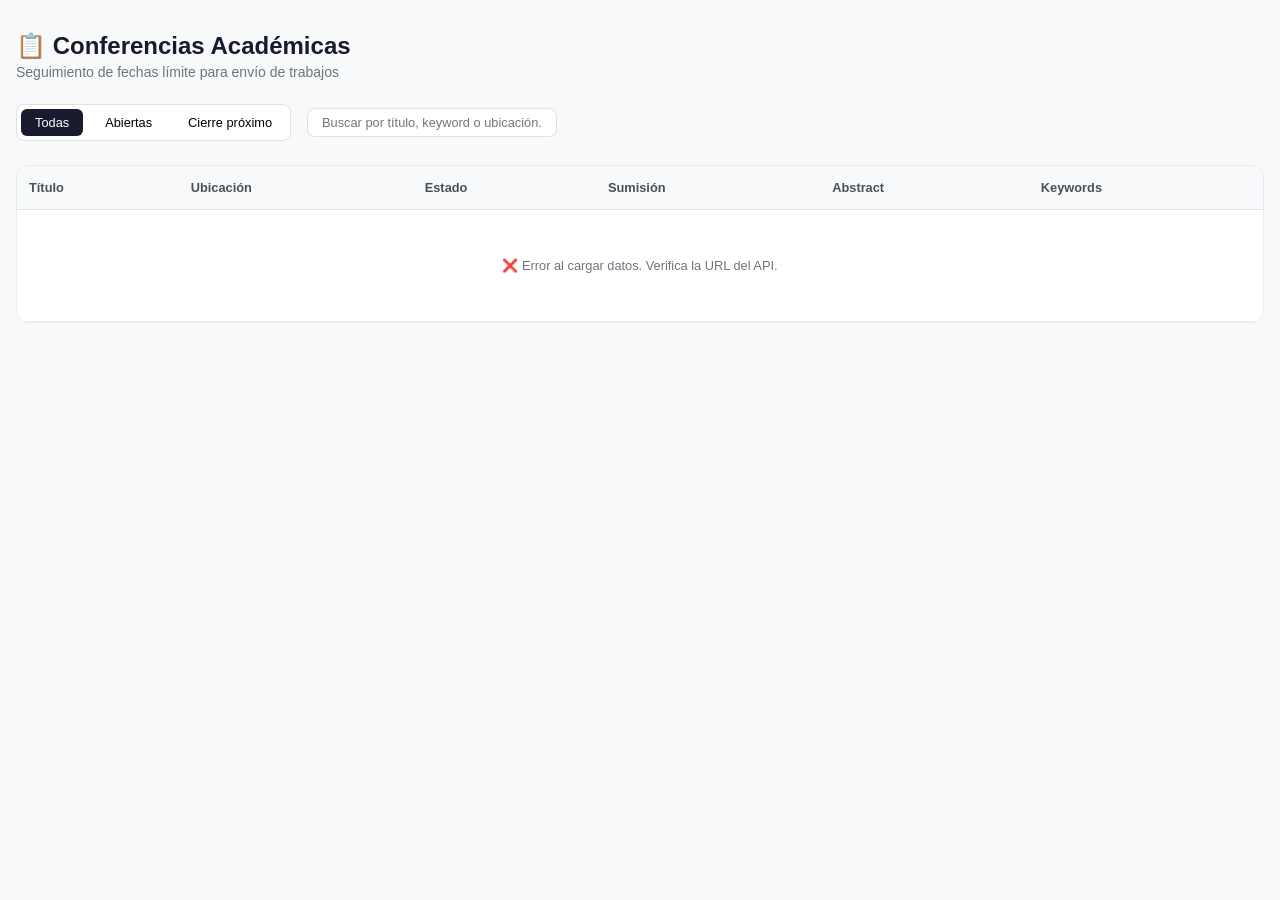
==== index.html @ be24bbe3 "dev: index.html only" ====
<!DOCTYPE html>
<html lang="es">
<head>
    <meta charset="UTF-8">
    <meta name="viewport" content="width=device-width, initial-scale=1">
    <title>Conferencias Académicas</title>
    <style>
        * {
            margin: 0;
            padding: 0;
            box-sizing: border-box;
        }

        body {
            font-family: -apple-system, BlinkMacSystemFont, 'Segoe UI', Roboto, 'Helvetica Neue', sans-serif;
            background: #f8f9fa;
            padding: 2rem 1rem;
            color: #1a1a2e;
        }

        .container {
            max-width: 1400px;
            margin: 0 auto;
        }

        /* Header */
        h1 {
            font-size: 1.5rem;
            font-weight: 600;
            margin-bottom: 0.25rem;
        }

        .subtitle {
            color: #6c757d;
            font-size: 0.875rem;
            margin-bottom: 1.5rem;
        }

        /* Filtros - minimalistas */
        .filters {
            display: flex;
            gap: 1rem;
            flex-wrap: wrap;
            align-items: center;
            margin-bottom: 1.5rem;
        }

        .filter-group {
            display: flex;
            gap: 0.5rem;
            background: white;
            padding: 0.25rem;
            border-radius: 8px;
            border: 1px solid #dee2e6;
        }

        .filter-btn {
            padding: 0.375rem 0.875rem;
            font-size: 0.8rem;
            background: transparent;
            border: none;
            border-radius: 6px;
            cursor: pointer;
            transition: all 0.2s;
            font-weight: 500;
        }

        .filter-btn.active {
            background: #1a1a2e;
            color: white;
        }

        .filter-btn:hover:not(.active) {
            background: #e9ecef;
        }

        .search-box {
            padding: 0.375rem 0.875rem;
            font-size: 0.8rem;
            border: 1px solid #dee2e6;
            border-radius: 8px;
            width: 250px;
            font-family: inherit;
        }

        .stats {
            font-size: 0.75rem;
            color: #6c757d;
            margin-bottom: 0.75rem;
        }

        /* Tabla - minimalista */
        .table-wrapper {
            overflow-x: auto;
            background: white;
            border-radius: 12px;
            border: 1px solid #e9ecef;
        }

        table {
            width: 100%;
            border-collapse: collapse;
            font-size: 0.8rem;
        }

        th {
            text-align: left;
            padding: 0.875rem 0.75rem;
            background: #f8f9fa;
            font-weight: 600;
            border-bottom: 1px solid #dee2e6;
            color: #495057;
        }

        td {
            padding: 0.75rem;
            border-bottom: 1px solid #f0f0f0;
            vertical-align: middle;
        }

        tr:hover {
            background: #f8f9fa;
        }

        /* Enlaces */
        a {
            color: #1a1a2e;
            text-decoration: none;
            font-weight: 500;
        }

        a:hover {
            text-decoration: underline;
        }

        /* Badges de estado */
        .badge {
            display: inline-block;
            padding: 0.25rem 0.5rem;
            border-radius: 20px;
            font-size: 0.7rem;
            font-weight: 500;
            white-space: nowrap;
        }

        .badge-open {
            background: #e8f5e9;
            color: #2e7d32;
        }

        .badge-closing {
            background: #fff3e0;
            color: #e65100;
        }

        .badge-closed {
            background: #eceff1;
            color: #546e7a;
        }

        /* Alertas de fechas */
        .deadline-urgent {
            color: #c62828;
            font-weight: 600;
        }

        .deadline-warning {
            color: #e65100;
        }

        .deadline-safe {
            color: #2e7d32;
        }

        /* Keywords */
        .keywords {
            display: flex;
            flex-wrap: wrap;
            gap: 0.25rem;
        }

        .keyword {
            background: #e9ecef;
            padding: 0.125rem 0.5rem;
            border-radius: 12px;
            font-size: 0.7rem;
            white-space: nowrap;
        }

        /* Sin resultados */
        .no-results {
            text-align: center;
            padding: 3rem;
            color: #6c757d;
        }

        /* Responsive */
        @media (max-width: 768px) {
            body {
                padding: 1rem;
            }
            
            th, td {
                padding: 0.5rem;
            }
            
            .filters {
                flex-direction: column;
                align-items: stretch;
            }
            
            .search-box {
                width: 100%;
            }
        }
    </style>
</head>
<body>
<div class="container">
    <h1>📋 Conferencias Académicas</h1>
    <div class="subtitle">Seguimiento de fechas límite para envío de trabajos</div>

    <div class="filters">
        <div class="filter-group">
            <button class="filter-btn active" onclick="filterByStatus('all')">Todas</button>
            <button class="filter-btn" onclick="filterByStatus('open')">Abiertas</button>
            <button class="filter-btn" onclick="filterByStatus('closing-soon')">Cierre próximo</button>
        </div>
        <input type="text" id="searchInput" class="search-box" placeholder="Buscar por título, keyword o ubicación..." onkeyup="filterTable()">
    </div>

    <div class="stats" id="stats"></div>

    <div class="table-wrapper">
        <table id="conferencesTable">
            <thead>
                <tr>
                    <th>Título</th>
                    <th>Ubicación</th>
                    <th>Estado</th>
                    <th>Sumisión</th>
                    <th>Abstract</th>
                    <th>Keywords</th>
                </tr>
            </thead>
            <tbody id="tableBody">
                <tr><td colspan="6" class="no-results">Cargando...</td></tr>
            </tbody>
        </table>
    </div>
</div>

<script>
    // ⚠️ REEMPLAZA con tu URL de Apps Script
        const API_URL = 'https://script.google.com/macros/s/AKfycbzYjLvISkl7pguM3zcq8oUZa_sMxqfDiCJo4rdPVUbjVz3LyaZG6ipim9Cx8PNoBCh5/exec';
    
    let allConferences = [];
    let currentStatus = 'all';
    let currentSearch = '';

    function formatDate(dateString) {
        if (!dateString) return '—';
        const date = new Date(dateString);
        return date.toLocaleDateString('es-ES', { day: '2-digit', month: '2-digit', year: 'numeric' });
    }

    function getDaysUntil(targetDate) {
        if (!targetDate) return null;
        const today = new Date();
        today.setHours(0, 0, 0, 0);
        const target = new Date(targetDate);
        target.setHours(0, 0, 0, 0);
        const diff = Math.ceil((target - today) / (1000 * 60 * 60 * 24));
        return diff;
    }

    function formatDeadlineCell(dateString) {
        if (!dateString) return '<span style="color:#adb5bd;">—</span>';
        
        const days = getDaysUntil(dateString);
        const formattedDate = formatDate(dateString);
        
        if (days < 0) {
            return `<span style="color:#adb5bd;">${formattedDate}<br><span style="font-size:0.7rem;">(cerrada)</span></span>`;
        }
        if (days === 0) {
            return `<span class="deadline-urgent">${formattedDate}<br><span style="font-size:0.7rem;">¡HOY!</span></span>`;
        }
        if (days <= 3) {
            return `<span class="deadline-urgent">${formattedDate}<br><span style="font-size:0.7rem;">${days} días</span></span>`;
        }
        if (days <= 14) {
            return `<span class="deadline-warning">${formattedDate}<br><span style="font-size:0.7rem;">${days} días</span></span>`;
        }
        return `<span class="deadline-safe">${formattedDate}<br><span style="font-size:0.7rem;">${days} días</span></span>`;
    }

    function getStatusBadge(status) {
        if (status === 'open') return '<span class="badge badge-open">Abierta</span>';
        if (status === 'closing-soon') return '<span class="badge badge-closing">Cierra pronto</span>';
        return '<span class="badge badge-closed">Cerrada</span>';
    }

    function renderTable() {
        let filtered = allConferences;
        
        // Filtrar por estado
        if (currentStatus !== 'all') {
            filtered = filtered.filter(c => c.status === currentStatus);
        }
        
        // Filtrar por búsqueda
        if (currentSearch) {
            const searchLower = currentSearch.toLowerCase();
            filtered = filtered.filter(c => 
                (c.Titulo && c.Titulo.toLowerCase().includes(searchLower)) ||
                (c.PalabrasClave && c.PalabrasClave.toLowerCase().includes(searchLower)) ||
                (c.Ubicacion && c.Ubicacion.toLowerCase().includes(searchLower)) ||
                (c.Pais && c.Pais.toLowerCase().includes(searchLower))
            );
        }
        
        // Actualizar estadísticas
        const openCount = filtered.filter(c => c.status === 'open').length;
        const closingCount = filtered.filter(c => c.status === 'closing-soon').length;
        document.getElementById('stats').innerHTML = `📊 ${filtered.length} conferencias | Abiertas: ${openCount} | Cierre próximo: ${closingCount}`;
        
        if (filtered.length === 0) {
            document.getElementById('tableBody').innerHTML = '<tr><td colspan="6" class="no-results">No hay conferencias con esos criterios</td></tr>';
            return;
        }
        
        let html = '';
        for (const conf of filtered) {
            html += `
                <tr>
                    <td style="font-weight:500;">
                        ${conf.Link ? `<a href="${conf.Link}" target="_blank">${conf.Titulo || 'Sin título'}</a>` : (conf.Titulo || 'Sin título')}
                    </td>
                    <td>
                        ${conf.Ubicacion || '—'}${conf.Modalidad ? `<br><span style="font-size:0.7rem;color:#6c757d;">${conf.Modalidad}</span>` : ''}
                    </td>
                    <td>${getStatusBadge(conf.status)}</td>
                    <td>${formatDeadlineCell(conf.FechaSumision)}</td>
                    <td>${conf.FechaAbstracto ? formatDeadlineCell(conf.FechaAbstracto) : '<span style="color:#adb5bd;">—</span>'}</td>
                    <td>
                        ${conf.keywordsArray && conf.keywordsArray.length > 0 ? 
                            `<div class="keywords">${conf.keywordsArray.slice(0, 3).map(kw => `<span class="keyword">${kw}</span>`).join('')}${conf.keywordsArray.length > 3 ? `<span class="keyword">+${conf.keywordsArray.length - 3}</span>` : ''}</div>` : 
                            '<span style="color:#adb5bd;">—</span>'
                        }
                    </td>
                </tr>
            `;
        }
        document.getElementById('tableBody').innerHTML = html;
    }

    function filterByStatus(status) {
        currentStatus = status;
        renderTable();
        
        // Actualizar botón activo
        document.querySelectorAll('.filter-btn').forEach(btn => {
            btn.classList.remove('active');
            if (btn.textContent.trim().toLowerCase() === (status === 'all' ? 'todas' : (status === 'open' ? 'abiertas' : 'cierre próximo'))) {
                btn.classList.add('active');
            }
        });
    }

    function filterTable() {
        currentSearch = document.getElementById('searchInput').value;
        renderTable();
    }

    async function loadConferences() {
        try {
            const response = await fetch(API_URL);
            allConferences = await response.json();
            renderTable();
        } catch (error) {
            console.error('Error:', error);
            document.getElementById('tableBody').innerHTML = '<tr><td colspan="6" class="no-results">❌ Error al cargar datos. Verifica la URL del API.</td></tr>';
        }
    }

    loadConferences();
    setInterval(loadConferences, 3600000); // Actualizar cada hora
</script>
</body>
</html>
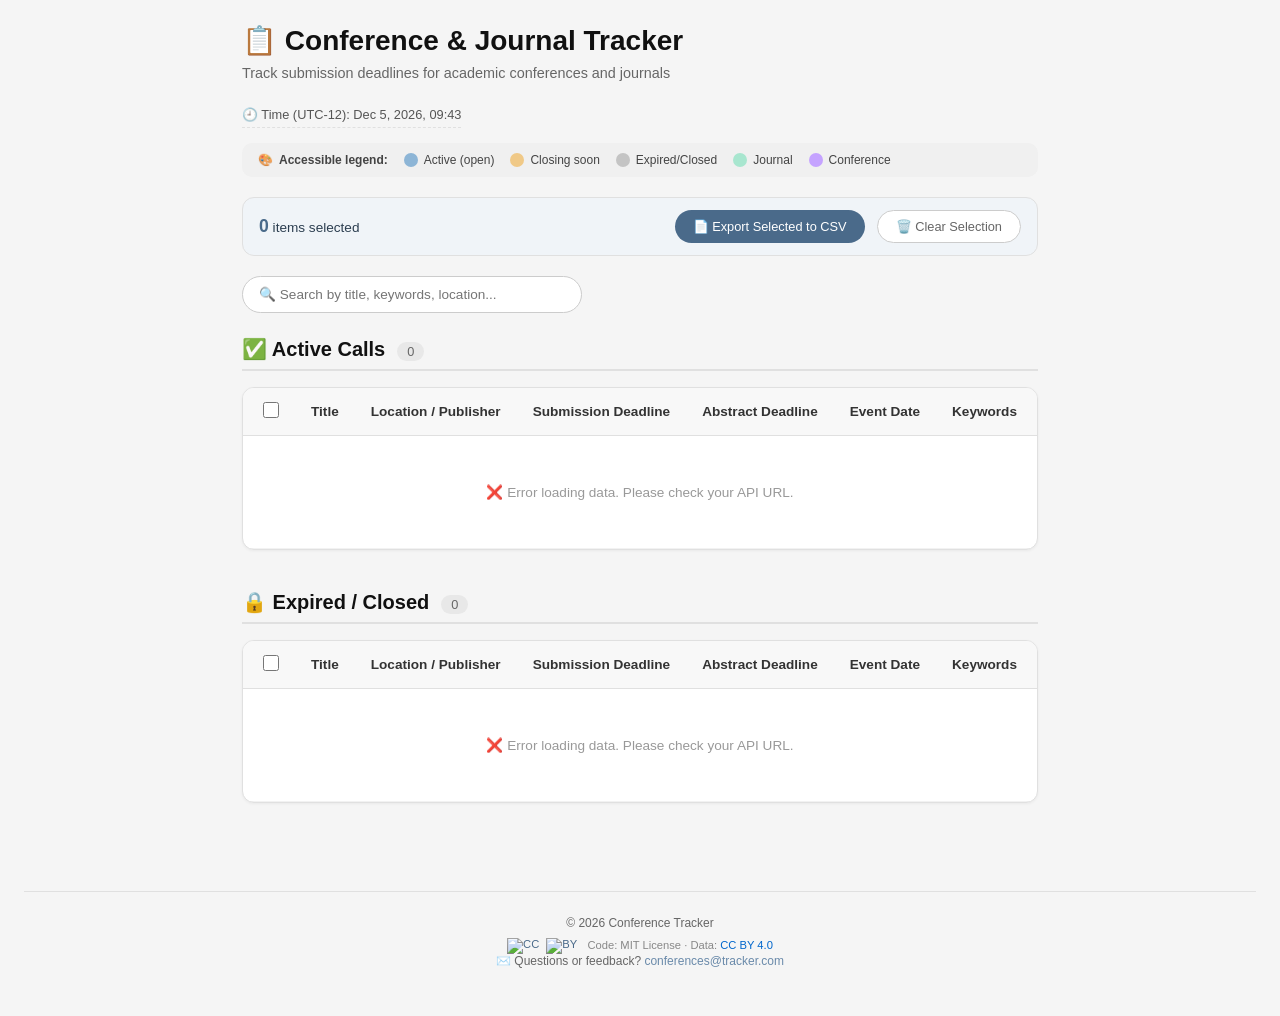
==== commit 4efc92c3: "update dev, v2 ok" ====
--- a/index.html
+++ b/index.html
@@ -1,391 +1,518 @@
 <!DOCTYPE html>
-<html lang="es">
+<html lang="en">
 <head>
+    <title>Conference & Journal Tracker</title>
     <meta charset="UTF-8">
     <meta name="viewport" content="width=device-width, initial-scale=1">
-    <title>Conferencias Académicas</title>
-    <style>
-        * {
-            margin: 0;
-            padding: 0;
-            box-sizing: border-box;
-        }
-
-        body {
-            font-family: -apple-system, BlinkMacSystemFont, 'Segoe UI', Roboto, 'Helvetica Neue', sans-serif;
-            background: #f8f9fa;
-            padding: 2rem 1rem;
-            color: #1a1a2e;
-        }
-
-        .container {
-            max-width: 1400px;
-            margin: 0 auto;
-        }
-
-        /* Header */
-        h1 {
-            font-size: 1.5rem;
-            font-weight: 600;
-            margin-bottom: 0.25rem;
-        }
-
-        .subtitle {
-            color: #6c757d;
-            font-size: 0.875rem;
-            margin-bottom: 1.5rem;
-        }
-
-        /* Filtros - minimalistas */
-        .filters {
-            display: flex;
-            gap: 1rem;
-            flex-wrap: wrap;
-            align-items: center;
-            margin-bottom: 1.5rem;
-        }
-
-        .filter-group {
-            display: flex;
-            gap: 0.5rem;
-            background: white;
-            padding: 0.25rem;
-            border-radius: 8px;
-            border: 1px solid #dee2e6;
-        }
-
-        .filter-btn {
-            padding: 0.375rem 0.875rem;
-            font-size: 0.8rem;
-            background: transparent;
-            border: none;
-            border-radius: 6px;
-            cursor: pointer;
-            transition: all 0.2s;
-            font-weight: 500;
-        }
-
-        .filter-btn.active {
-            background: #1a1a2e;
-            color: white;
-        }
-
-        .filter-btn:hover:not(.active) {
-            background: #e9ecef;
-        }
-
-        .search-box {
-            padding: 0.375rem 0.875rem;
-            font-size: 0.8rem;
-            border: 1px solid #dee2e6;
-            border-radius: 8px;
-            width: 250px;
-            font-family: inherit;
-        }
-
-        .stats {
-            font-size: 0.75rem;
-            color: #6c757d;
-            margin-bottom: 0.75rem;
-        }
-
-        /* Tabla - minimalista */
-        .table-wrapper {
-            overflow-x: auto;
-            background: white;
-            border-radius: 12px;
-            border: 1px solid #e9ecef;
-        }
-
-        table {
-            width: 100%;
-            border-collapse: collapse;
-            font-size: 0.8rem;
-        }
-
-        th {
-            text-align: left;
-            padding: 0.875rem 0.75rem;
-            background: #f8f9fa;
-            font-weight: 600;
-            border-bottom: 1px solid #dee2e6;
-            color: #495057;
-        }
-
-        td {
-            padding: 0.75rem;
-            border-bottom: 1px solid #f0f0f0;
-            vertical-align: middle;
-        }
-
-        tr:hover {
-            background: #f8f9fa;
-        }
-
-        /* Enlaces */
-        a {
-            color: #1a1a2e;
-            text-decoration: none;
-            font-weight: 500;
-        }
-
-        a:hover {
-            text-decoration: underline;
-        }
-
-        /* Badges de estado */
-        .badge {
-            display: inline-block;
-            padding: 0.25rem 0.5rem;
-            border-radius: 20px;
-            font-size: 0.7rem;
-            font-weight: 500;
-            white-space: nowrap;
-        }
-
-        .badge-open {
-            background: #e8f5e9;
-            color: #2e7d32;
-        }
-
-        .badge-closing {
-            background: #fff3e0;
-            color: #e65100;
-        }
-
-        .badge-closed {
-            background: #eceff1;
-            color: #546e7a;
-        }
-
-        /* Alertas de fechas */
-        .deadline-urgent {
-            color: #c62828;
-            font-weight: 600;
-        }
-
-        .deadline-warning {
-            color: #e65100;
-        }
-
-        .deadline-safe {
-            color: #2e7d32;
-        }
-
-        /* Keywords */
-        .keywords {
-            display: flex;
-            flex-wrap: wrap;
-            gap: 0.25rem;
-        }
-
-        .keyword {
-            background: #e9ecef;
-            padding: 0.125rem 0.5rem;
-            border-radius: 12px;
-            font-size: 0.7rem;
-            white-space: nowrap;
-        }
-
-        /* Sin resultados */
-        .no-results {
-            text-align: center;
-            padding: 3rem;
-            color: #6c757d;
-        }
-
-        /* Responsive */
-        @media (max-width: 768px) {
-            body {
-                padding: 1rem;
-            }
-            
-            th, td {
-                padding: 0.5rem;
-            }
-            
-            .filters {
-                flex-direction: column;
-                align-items: stretch;
-            }
-            
-            .search-box {
-                width: 100%;
-            }
-        }
-    </style>
+    <meta name="description" content="Track submission deadlines for academic conferences and journals">
+    <link rel="stylesheet" href="style.css">
 </head>
 <body>
-<div class="container">
-    <h1>📋 Conferencias Académicas</h1>
-    <div class="subtitle">Seguimiento de fechas límite para envío de trabajos</div>
+    <div class="container">
+        <header>
+            <h1>📋 Conference & Journal Tracker</h1>
+            <p class="subtitle">Track submission deadlines for academic conferences and journals</p>
+            <!-- Fecha y hora local UTC-12 -->
+            <div class="datetime-local" id="datetimeDisplay"></div>
+        </header>
 
-    <div class="filters">
-        <div class="filter-group">
-            <button class="filter-btn active" onclick="filterByStatus('all')">Todas</button>
-            <button class="filter-btn" onclick="filterByStatus('open')">Abiertas</button>
-            <button class="filter-btn" onclick="filterByStatus('closing-soon')">Cierre próximo</button>
+        <!-- Accessibility legend for color-blind users -->
+        <div class="accessibility-note">
+            <span>🎨 <strong>Accessible legend:</strong></span>
+            <span class="accessibility-legend"><span class="color-dot blue"></span> Active (open)</span>
+            <span class="accessibility-legend"><span class="color-dot orange"></span> Closing soon</span>
+            <span class="accessibility-legend"><span class="color-dot gray"></span> Expired/Closed</span>
+            <span class="accessibility-legend"><span class="color-dot mint"></span> Journal</span>
+            <span class="accessibility-legend"><span class="color-dot lavender"></span> Conference</span>
         </div>
-        <input type="text" id="searchInput" class="search-box" placeholder="Buscar por título, keyword o ubicación..." onkeyup="filterTable()">
+        
+        <!-- NUEVO: Export bar con selección y mensaje intuitivo -->
+        <div class="export-selection-bar">
+<!--             <div class="export-hint"> -->
+<!--                 💡 1️⃣ Select rows (☐)  →  2️⃣ Click "Export Selected"  →  📥 CSV file downloaded -->
+<!--             </div> -->
+            <div class="selection-info">
+                <span id="selectedCount">0</span> items selected
+            </div>
+            <div class="export-actions">
+                <button id="exportSelectedBtn" class="export-btn" style="background-color: #4A6A8A;">📄 Export Selected to CSV</button>
+                <button id="clearSelectionBtn" class="clear-btn">🗑️ Clear Selection</button>
+            </div>
+        </div>
+        
+        <div class="search-bar">
+            <input type="text" id="searchInput" class="search-input" placeholder="🔍 Search by title, keywords, location..." onkeyup="renderBothTables()">
+        </div>
+        
+        <!-- Active Conferences & Journals Table -->
+        <div class="section">
+            <div class="section-header">
+                <span class="section-title">✅ Active Calls</span>
+                <span class="section-count" id="activeCount">0</span>
+            </div>
+            <div class="table-wrapper">
+                <table id="activeTable">
+                    <thead>
+                        <tr>
+                            <th style="width: 30px;">
+                                <input type="checkbox" id="selectAllActive" title="Select all active">
+                            </th>
+                            <th>Title</th>
+                            <th>Location / Publisher</th>
+                            <th>Submission Deadline</th>
+                            <th>Abstract Deadline</th>
+                            <th>Event Date</th>
+                            <th>Keywords</th>
+                        </tr>
+                    </thead>
+                    <tbody id="activeBody">
+                        <tr class="empty-row"><td colspan="7">Loading...</td></tr>
+                    </tbody>
+                </table>
+            </div>
+        </div>
+        
+        <!-- Expired Conferences & Journals Table -->
+        <div class="section">
+            <div class="section-header">
+                <span class="section-title">🔒 Expired / Closed</span>
+                <span class="section-count" id="expiredCount">0</span>
+            </div>
+            <div class="table-wrapper">
+                <table id="expiredTable">
+                    <thead>
+                        <tr>
+                            <th style="width: 30px;">
+                                <input type="checkbox" id="selectAllExpired" title="Select all expired">
+                            </th>
+                            <th>Title</th>
+                            <th>Location / Publisher</th>
+                            <th>Submission Deadline</th>
+                            <th>Abstract Deadline</th>
+                            <th>Event Date</th>
+                            <th>Keywords</th>
+                        </tr>
+                    </thead>
+                    <tbody id="expiredBody">
+                        <tr class="empty-row"><td colspan="7">Loading...</td></tr>
+                    </tbody>
+                </table>
+            </div>
+        </div>
     </div>
-
-    <div class="stats" id="stats"></div>
-
-    <div class="table-wrapper">
-        <table id="conferencesTable">
-            <thead>
-                <tr>
-                    <th>Título</th>
-                    <th>Ubicación</th>
-                    <th>Estado</th>
-                    <th>Sumisión</th>
-                    <th>Abstract</th>
-                    <th>Keywords</th>
-                </tr>
-            </thead>
-            <tbody id="tableBody">
-                <tr><td colspan="6" class="no-results">Cargando...</td></tr>
-            </tbody>
-        </table>
-    </div>
-</div>
-
-<script>
-    // ⚠️ REEMPLAZA con tu URL de Apps Script
+    
+    <footer>
+        <div class="footer-content">
+            <div class="copyright">
+                © <span id="currentYear"></span> Conference Tracker
+            </div>
+            <div class="license-info">
+                <a href="https://creativecommons.org/licenses/by/4.0/" target="_blank" rel="license noopener noreferrer" style="text-decoration: none;">
+                    <img src="https://mirrors.creativecommons.org/presskit/icons/cc.svg" alt="CC" style="height: 1.2em; vertical-align: middle; margin-right: 2px;">
+                    <img src="https://mirrors.creativecommons.org/presskit/icons/by.svg" alt="BY" style="height: 1.2em; vertical-align: middle; margin: 0 2px;">
+                </a>
+                <span style="margin-left: 5px;">
+                    Code: MIT License · Data: 
+                    <a href="https://creativecommons.org/licenses/by/4.0/" target="_blank" rel="license noopener noreferrer" style="color: #0066cc; text-decoration: none;">
+                        CC BY 4.0
+                    </a>
+                </span>
+            </div>
+            <div class="copyright">
+                ✉️ Questions or feedback? 
+                <a href="mailto:conferences@tracker.com" class="email-link">conferences@tracker.com</a>
+            </div>
+        </div>
+    </footer>
+    
+    <script>
+        // ============================================
+        // CONFIGURATION - CHANGE THESE VALUES
+        // ============================================
+        
+        // ⚠️ REPLACE with your Google Apps Script URL (ends with /exec)
         const API_URL = 'https://script.google.com/macros/s/AKfycbzYjLvISkl7pguM3zcq8oUZa_sMxqfDiCJo4rdPVUbjVz3LyaZG6ipim9Cx8PNoBCh5/exec';
-    
-    let allConferences = [];
-    let currentStatus = 'all';
-    let currentSearch = '';
-
-    function formatDate(dateString) {
-        if (!dateString) return '—';
-        const date = new Date(dateString);
-        return date.toLocaleDateString('es-ES', { day: '2-digit', month: '2-digit', year: 'numeric' });
-    }
-
-    function getDaysUntil(targetDate) {
-        if (!targetDate) return null;
-        const today = new Date();
-        today.setHours(0, 0, 0, 0);
-        const target = new Date(targetDate);
-        target.setHours(0, 0, 0, 0);
-        const diff = Math.ceil((target - today) / (1000 * 60 * 60 * 24));
-        return diff;
-    }
-
-    function formatDeadlineCell(dateString) {
-        if (!dateString) return '<span style="color:#adb5bd;">—</span>';
-        
-        const days = getDaysUntil(dateString);
-        const formattedDate = formatDate(dateString);
-        
-        if (days < 0) {
-            return `<span style="color:#adb5bd;">${formattedDate}<br><span style="font-size:0.7rem;">(cerrada)</span></span>`;
-        }
-        if (days === 0) {
-            return `<span class="deadline-urgent">${formattedDate}<br><span style="font-size:0.7rem;">¡HOY!</span></span>`;
-        }
-        if (days <= 3) {
-            return `<span class="deadline-urgent">${formattedDate}<br><span style="font-size:0.7rem;">${days} días</span></span>`;
-        }
-        if (days <= 14) {
-            return `<span class="deadline-warning">${formattedDate}<br><span style="font-size:0.7rem;">${days} días</span></span>`;
-        }
-        return `<span class="deadline-safe">${formattedDate}<br><span style="font-size:0.7rem;">${days} días</span></span>`;
-    }
-
-    function getStatusBadge(status) {
-        if (status === 'open') return '<span class="badge badge-open">Abierta</span>';
-        if (status === 'closing-soon') return '<span class="badge badge-closing">Cierra pronto</span>';
-        return '<span class="badge badge-closed">Cerrada</span>';
-    }
-
-    function renderTable() {
-        let filtered = allConferences;
-        
-        // Filtrar por estado
-        if (currentStatus !== 'all') {
-            filtered = filtered.filter(c => c.status === currentStatus);
-        }
-        
-        // Filtrar por búsqueda
-        if (currentSearch) {
-            const searchLower = currentSearch.toLowerCase();
-            filtered = filtered.filter(c => 
-                (c.Titulo && c.Titulo.toLowerCase().includes(searchLower)) ||
-                (c.PalabrasClave && c.PalabrasClave.toLowerCase().includes(searchLower)) ||
-                (c.Ubicacion && c.Ubicacion.toLowerCase().includes(searchLower)) ||
-                (c.Pais && c.Pais.toLowerCase().includes(searchLower))
-            );
-        }
-        
-        // Actualizar estadísticas
-        const openCount = filtered.filter(c => c.status === 'open').length;
-        const closingCount = filtered.filter(c => c.status === 'closing-soon').length;
-        document.getElementById('stats').innerHTML = `📊 ${filtered.length} conferencias | Abiertas: ${openCount} | Cierre próximo: ${closingCount}`;
-        
-        if (filtered.length === 0) {
-            document.getElementById('tableBody').innerHTML = '<tr><td colspan="6" class="no-results">No hay conferencias con esos criterios</td></tr>';
-            return;
-        }
-        
-        let html = '';
-        for (const conf of filtered) {
-            html += `
-                <tr>
-                    <td style="font-weight:500;">
-                        ${conf.Link ? `<a href="${conf.Link}" target="_blank">${conf.Titulo || 'Sin título'}</a>` : (conf.Titulo || 'Sin título')}
-                    </td>
-                    <td>
-                        ${conf.Ubicacion || '—'}${conf.Modalidad ? `<br><span style="font-size:0.7rem;color:#6c757d;">${conf.Modalidad}</span>` : ''}
-                    </td>
-                    <td>${getStatusBadge(conf.status)}</td>
-                    <td>${formatDeadlineCell(conf.FechaSumision)}</td>
-                    <td>${conf.FechaAbstracto ? formatDeadlineCell(conf.FechaAbstracto) : '<span style="color:#adb5bd;">—</span>'}</td>
-                    <td>
-                        ${conf.keywordsArray && conf.keywordsArray.length > 0 ? 
-                            `<div class="keywords">${conf.keywordsArray.slice(0, 3).map(kw => `<span class="keyword">${kw}</span>`).join('')}${conf.keywordsArray.length > 3 ? `<span class="keyword">+${conf.keywordsArray.length - 3}</span>` : ''}</div>` : 
-                            '<span style="color:#adb5bd;">—</span>'
-                        }
-                    </td>
-                </tr>
-            `;
-        }
-        document.getElementById('tableBody').innerHTML = html;
-    }
-
-    function filterByStatus(status) {
-        currentStatus = status;
-        renderTable();
-        
-        // Actualizar botón activo
-        document.querySelectorAll('.filter-btn').forEach(btn => {
-            btn.classList.remove('active');
-            if (btn.textContent.trim().toLowerCase() === (status === 'all' ? 'todas' : (status === 'open' ? 'abiertas' : 'cierre próximo'))) {
-                btn.classList.add('active');
-            }
+        
+        // ⚠️ REPLACE with your contact email
+        const CONTACT_EMAIL = 'conferences@tracker.com';
+        
+        // ============================================
+        // APPLICATION CODE
+        // ============================================
+        
+        let allData = [];
+        let refreshInterval = null;
+        let dateTimeInterval = null;
+        
+        // Store current items for export reference
+        let currentActiveItems = [];
+        let currentExpiredItems = [];
+        
+        // Update email and year in footer
+        document.addEventListener('DOMContentLoaded', () => {
+            const emailLink = document.querySelector('.email-link');
+            if (emailLink) {
+                emailLink.href = `mailto:${CONTACT_EMAIL}`;
+                emailLink.textContent = CONTACT_EMAIL;
+            }
+            document.getElementById('currentYear').textContent = new Date().getFullYear();
+            
+            // Iniciar la visualización de fecha/hora local UTC-12
+            updateDateTime();
+            dateTimeInterval = setInterval(updateDateTime, 60000);
+            
+            // Setup export buttons
+            document.getElementById('exportSelectedBtn').addEventListener('click', exportSelectedToCSV);
+            document.getElementById('clearSelectionBtn').addEventListener('click', clearAllSelections);
         });
-    }
-
-    function filterTable() {
-        currentSearch = document.getElementById('searchInput').value;
-        renderTable();
-    }
-
-    async function loadConferences() {
-        try {
-            const response = await fetch(API_URL);
-            allConferences = await response.json();
-            renderTable();
-        } catch (error) {
-            console.error('Error:', error);
-            document.getElementById('tableBody').innerHTML = '<tr><td colspan="6" class="no-results">❌ Error al cargar datos. Verifica la URL del API.</td></tr>';
-        }
-    }
-
-    loadConferences();
-    setInterval(loadConferences, 3600000); // Actualizar cada hora
-</script>
+        
+        // Función para mostrar fecha y hora UTC-12 sin segundos
+        function updateDateTime() {
+            const datetimeDisplay = document.getElementById('datetimeDisplay');
+            if (!datetimeDisplay) return;
+            
+            const now = new Date();
+            const utcMinus12 = new Date(now.getTime() - (12 * 60 * 60 * 1000));
+            
+            const options = {
+                year: 'numeric',
+                month: 'short',
+                day: 'numeric',
+                hour: '2-digit',
+                minute: '2-digit',
+                hour12: false
+            };
+            
+            const formattedDate = utcMinus12.toLocaleString('en-US', options);
+            datetimeDisplay.innerHTML = `🕘 Time (UTC-12): ${formattedDate}`;
+        }
+        
+        // NUEVO: Actualizar contador de selección
+        function updateSelectionCount() {
+            const activeCheckboxes = document.querySelectorAll('#activeBody input[type="checkbox"]');
+            const expiredCheckboxes = document.querySelectorAll('#expiredBody input[type="checkbox"]');
+            const allCheckboxes = [...activeCheckboxes, ...expiredCheckboxes];
+            const selectedCount = allCheckboxes.filter(cb => cb.checked).length;
+            
+            document.getElementById('selectedCount').innerText = selectedCount;
+            
+            // Update "Select All" checkboxes state
+            updateSelectAllCheckbox('active');
+            updateSelectAllCheckbox('expired');
+        }
+        
+        // NUEVO: Actualizar estado del checkbox "Seleccionar todo"
+        function updateSelectAllCheckbox(tableType) {
+            const tbodyId = tableType === 'active' ? 'activeBody' : 'expiredBody';
+            const selectAllId = tableType === 'active' ? 'selectAllActive' : 'selectAllExpired';
+            
+            const checkboxes = document.querySelectorAll(`#${tbodyId} input[type="checkbox"]`);
+            const selectAllCheckbox = document.getElementById(selectAllId);
+            
+            if (!selectAllCheckbox || checkboxes.length === 0) return;
+            
+            const allChecked = Array.from(checkboxes).every(cb => cb.checked);
+            const someChecked = Array.from(checkboxes).some(cb => cb.checked);
+            
+            selectAllCheckbox.checked = allChecked;
+            selectAllCheckbox.indeterminate = someChecked && !allChecked;
+        }
+        
+        // NUEVO: Seleccionar o deseleccionar todos los de una tabla
+        function selectAllInTable(tableType, isChecked) {
+            const tbodyId = tableType === 'active' ? 'activeBody' : 'expiredBody';
+            const checkboxes = document.querySelectorAll(`#${tbodyId} input[type="checkbox"]`);
+            checkboxes.forEach(cb => cb.checked = isChecked);
+            updateSelectionCount();
+        }
+        
+        // NUEVO: Limpiar todas las selecciones
+        function clearAllSelections() {
+            const allCheckboxes = document.querySelectorAll('#activeBody input[type="checkbox"], #expiredBody input[type="checkbox"]');
+            allCheckboxes.forEach(cb => cb.checked = false);
+            updateSelectionCount();
+        }
+        
+        // NUEVO: Exportar SOLO las filas seleccionadas a CSV
+        function exportSelectedToCSV() {
+            const selectedItems = [];
+            
+            // Collect selected active items
+            currentActiveItems.forEach((item, index) => {
+                const checkbox = document.querySelector(`#activeBody tr[data-idx="${index}"] input[type="checkbox"]`);
+                if (checkbox && checkbox.checked) {
+                    selectedItems.push({ ...item, type: 'active' });
+                }
+            });
+            
+            // Collect selected expired items
+            currentExpiredItems.forEach((item, index) => {
+                const checkbox = document.querySelector(`#expiredBody tr[data-idx="${index}"] input[type="checkbox"]`);
+                if (checkbox && checkbox.checked) {
+                    selectedItems.push({ ...item, type: 'expired' });
+                }
+            });
+            
+            if (selectedItems.length === 0) {
+                alert('Please select at least one item to export');
+                return;
+            }
+            
+            // Define CSV headers
+            const headers = [
+                'Title', 
+                'Type', 
+                'Status', 
+                'Location', 
+                'Country', 
+                'Mode',
+                'Submission Deadline', 
+                'Submission Days Left',
+                'Abstract Deadline', 
+                'Abstract Days Left',
+                'Event Date',
+                'Keywords',
+                'URL'
+            ];
+            
+            // Create CSV rows
+            const rows = [headers];
+            
+            for (const item of selectedItems) {
+                const status = item.type === 'active' ? 
+                    (item.daysUntilSumision <= 14 ? 'Closing Soon' : 'Active') : 
+                    'Expired';
+                const itemType = (item.Type || 'conference').toLowerCase();
+                const typeLabel = itemType === 'journal' ? 'Journal' : 'Conference';
+                
+                rows.push([
+                    `"${(item.Titulo || '').replace(/"/g, '""')}"`,
+                    typeLabel,
+                    status,
+                    `"${(item.Ubicacion || '').replace(/"/g, '""')}"`,
+                    `"${(item.Pais || '').replace(/"/g, '""')}"`,
+                    `"${(item.Modalidad || '').replace(/"/g, '""')}"`,
+                    formatDateForCSV(item.FechaSumision),
+                    item.daysUntilSumision !== null ? item.daysUntilSumision : '',
+                    formatDateForCSV(item.FechaAbstracto),
+                    item.daysUntilAbstract !== null ? item.daysUntilAbstract : '',
+                    formatDateForCSV(item.FechaConferencia),
+                    `"${(item.PalabrasClave || '').replace(/"/g, '""')}"`,
+                    `"${(item.Link || '').replace(/"/g, '""')}"`
+                ]);
+            }
+            
+            // Convert to CSV string
+            const csvContent = rows.map(row => row.join(',')).join('\n');
+            
+            // Add BOM for UTF-8 encoding
+            const blob = new Blob(['\uFEFF' + csvContent], { type: 'text/csv;charset=utf-8;' });
+            
+            // Create download link
+            const link = document.createElement('a');
+            const url = URL.createObjectURL(blob);
+            link.href = url;
+            const dateStr = new Date().toISOString().slice(0, 19).replace(/:/g, '-');
+            link.setAttribute('download', `conference_tracker_selected_${dateStr}.csv`);
+            document.body.appendChild(link);
+            link.click();
+            document.body.removeChild(link);
+            URL.revokeObjectURL(url);
+        }
+        
+        function formatDateForCSV(dateStr) {
+            if (!dateStr) return '';
+            const d = new Date(dateStr);
+            return d.toLocaleDateString('en-US', { year: 'numeric', month: 'short', day: 'numeric' });
+        }
+        
+        function formatDate(dateStr) {
+            if (!dateStr) return '—';
+            const d = new Date(dateStr);
+            return d.toLocaleDateString('en-US', { month: 'short', day: 'numeric', year: 'numeric' });
+        }
+        
+        function formatDays(days) {
+            if (days === null || days === undefined) return '—';
+            if (days < 0) return `<span class="days days-negative">Closed ${Math.abs(days)}d ago</span>`;
+            if (days === 0) return `<span class="days days-zero">Closes TODAY!</span>`;
+            if (days <= 14) return `<span class="days days-warning">${days} days left</span>`;
+            return `<span class="days days-positive">${days} days left</span>`;
+        }
+        
+        function getStatusClass(item) {
+            const daysUntil = item.daysUntilSumision;
+            if (daysUntil === null) return '';
+            if (daysUntil < 0) return 'expired';
+            if (daysUntil <= 14) return 'closing';
+            return 'active';
+        }
+        
+        function renderBothTables() {
+            const searchTerm = document.getElementById('searchInput').value.toLowerCase();
+            
+            let filtered = allData;
+            if (searchTerm) {
+                filtered = filtered.filter(c => 
+                    (c.Titulo && c.Titulo.toLowerCase().includes(searchTerm)) ||
+                    (c.PalabrasClave && c.PalabrasClave.toLowerCase().includes(searchTerm)) ||
+                    (c.Ubicacion && c.Ubicacion.toLowerCase().includes(searchTerm)) ||
+                    (c.Pais && c.Pais.toLowerCase().includes(searchTerm)) ||
+                    (c.Type && c.Type.toLowerCase().includes(searchTerm))
+                );
+            }
+            
+            const active = filtered.filter(c => c.daysUntilSumision !== null && c.daysUntilSumision >= 0);
+            const expired = filtered.filter(c => c.daysUntilSumision !== null && c.daysUntilSumision < 0);
+            
+            // Sort active by closest deadline first
+            active.sort((a, b) => a.daysUntilSumision - b.daysUntilSumision);
+            
+            // Sort expired by most recently closed first
+            expired.sort((a, b) => b.daysUntilSumision - a.daysUntilSumision);
+            
+            // Store for export reference
+            currentActiveItems = active;
+            currentExpiredItems = expired;
+            
+            document.getElementById('activeCount').innerText = active.length;
+            document.getElementById('expiredCount').innerText = expired.length;
+            
+            renderTable('activeBody', active, 'active');
+            renderTable('expiredBody', expired, 'expired');
+        }
+        
+        function renderTable(tbodyId, items, tableType) {
+            const tbody = document.getElementById(tbodyId);
+            
+            if (items.length === 0) {
+                tbody.innerHTML = '<tr class="empty-row"><td colspan="7">No items found</td></tr>';
+                return;
+            }
+            
+            let html = '';
+            for (let idx = 0; idx < items.length; idx++) {
+                const item = items[idx];
+                const statusClass = getStatusClass(item);
+                const title = item.Link ? `<a href="${item.Link}" target="_blank" rel="noopener noreferrer">${escapeHtml(item.Titulo || 'Untitled')}</a>` : escapeHtml(item.Titulo || 'Untitled');
+                
+                const locationPub = [item.Ubicacion, item.Pais, item.Modalidad].filter(Boolean).join(' · ') || '—';
+                
+                const itemType = (item.Type || 'conference').toLowerCase();
+                const typeLabel = itemType === 'journal' ? 'Journal' : 'Conference';
+                const typeClass = itemType === 'journal' ? 'type-journal' : 'type-conference';
+                
+                const submissionDate = formatDate(item.FechaSumision);
+                const submissionDays = formatDays(item.daysUntilSumision);
+                
+                const abstractDate = item.FechaAbstracto ? formatDate(item.FechaAbstracto) : '—';
+                const abstractDays = item.FechaAbstracto ? formatDays(item.daysUntilAbstract) : '';
+                
+                const eventDate = item.FechaConferencia ? formatDate(item.FechaConferencia) : '—';
+                
+                let keywordsHtml = '—';
+                if (item.keywordsArray && item.keywordsArray.length > 0) {
+                    keywordsHtml = item.keywordsArray.slice(0, 3).map(k => `<span class="keyword-tag">${escapeHtml(k)}</span>`).join('');
+                    if (item.keywordsArray.length > 3) {
+                        keywordsHtml += `<span class="keyword-tag">+${item.keywordsArray.length - 3}</span>`;
+                    }
+                }
+                
+                html += `
+                    <tr class="row-${statusClass}" data-idx="${idx}">
+                        <td style="text-align: center;">
+                            <input type="checkbox" class="row-checkbox" data-id="${item.ID || idx}" data-table="${tableType}">
+                        </td>
+                        <td class="title-cell">
+                            <div class="title-wrapper">
+                                ${title}
+                                <span class="type-badge ${typeClass}">${typeLabel}</span>
+                            </div>
+                        </td>
+                        <td>${escapeHtml(locationPub)}</td>
+                        <td>
+                            <div class="date-main">${submissionDate}</div>
+                            <div class="date-sub">${submissionDays}</div>
+                        </td>
+                        <td>
+                            <div class="date-main">${abstractDate}</div>
+                            ${abstractDays ? `<div class="date-sub">${abstractDays}</div>` : ''}
+                        </td>
+                        <td>${eventDate}</td>
+                        <td class="keywords-cell">${keywordsHtml}</td>
+                    </tr>
+                `;
+            }
+            
+            tbody.innerHTML = html;
+            
+            // Add event listeners to checkboxes
+            const checkboxes = tbody.querySelectorAll('.row-checkbox');
+            checkboxes.forEach(cb => {
+                cb.addEventListener('change', updateSelectionCount);
+            });
+            
+            // Update selection count and select-all state
+            updateSelectionCount();
+        }
+        
+        function escapeHtml(str) {
+            if (!str) return '';
+            return str.replace(/[&<>]/g, function(m) {
+                if (m === '&') return '&amp;';
+                if (m === '<') return '&lt;';
+                if (m === '>') return '&gt;';
+                return m;
+            });
+        }
+        
+        async function loadData() {
+            try {
+                const response = await fetch(API_URL);
+                if (!response.ok) throw new Error('Network response was not ok');
+                allData = await response.json();
+                renderBothTables();
+            } catch (error) {
+                console.error('Error loading data:', error);
+                document.getElementById('activeBody').innerHTML = '<tr class="empty-row"><td colspan="7">❌ Error loading data. Please check your API URL.</td></tr>';
+                document.getElementById('expiredBody').innerHTML = '<tr class="empty-row"><td colspan="7">❌ Error loading data. Please check your API URL.</td></tr>';
+            }
+        }
+        
+        // Setup select-all checkboxes after DOM is ready
+        function setupSelectAllCheckboxes() {
+            const selectAllActive = document.getElementById('selectAllActive');
+            const selectAllExpired = document.getElementById('selectAllExpired');
+            
+            if (selectAllActive) {
+                selectAllActive.addEventListener('change', (e) => {
+                    selectAllInTable('active', e.target.checked);
+                });
+            }
+            
+            if (selectAllExpired) {
+                selectAllExpired.addEventListener('change', (e) => {
+                    selectAllInTable('expired', e.target.checked);
+                });
+            }
+        }
+        
+        // Auto-refresh every 5 minutes
+        function startAutoRefresh() {
+            if (refreshInterval) clearInterval(refreshInterval);
+            refreshInterval = setInterval(loadData, 300000);
+        }
+        
+        // Initial load
+        loadData();
+        startAutoRefresh();
+        
+        // Setup select-all after tables render (using mutation observer)
+        const observer = new MutationObserver(() => {
+            setupSelectAllCheckboxes();
+        });
+        observer.observe(document.body, { childList: true, subtree: true });
+        setupSelectAllCheckboxes();
+    </script>
 </body>
 </html>
--- a/style.css
+++ b/style.css
@@ -0,0 +1,787 @@
+/* ============================================
+   CONFERENCE & JOURNAL TRACKER
+   Pastel colors | Color-blind friendly
+   No icons (⚠ ✓ removed)
+   ============================================ */
+
+/* Reset & Base */
+* {
+    margin: 0;
+    padding: 0;
+    box-sizing: border-box;
+}
+
+body {
+    font-family: -apple-system, BlinkMacSystemFont, 'Segoe UI', Roboto, Helvetica, Arial, sans-serif;
+    background: #f5f5f5;
+    padding: 24px;
+    min-height: 100vh;
+    display: flex;
+    flex-direction: column;
+}
+
+.container {
+    max-width: 1400px;
+    margin: 0 auto;
+    flex: 1;
+}
+
+/* Typography */
+h1 {
+    font-size: 1.75rem;
+    font-weight: 600;
+    margin-bottom: 8px;
+    color: #111;
+}
+
+.subtitle {
+    color: #666;
+    margin-bottom: 24px;
+    font-size: 0.9rem;
+}
+
+/* Accessibility Legend - Color-blind friendly */
+.accessibility-note {
+    background: #f0f0f0;
+    padding: 10px 16px;
+    border-radius: 10px;
+    font-size: 0.75rem;
+    color: #444;
+    margin-bottom: 20px;
+    display: flex;
+    flex-wrap: wrap;
+    gap: 16px;
+    align-items: center;
+}
+
+.accessibility-note span {
+    display: inline-flex;
+    align-items: center;
+    gap: 6px;
+}
+
+.accessibility-legend {
+    display: inline-flex;
+    align-items: center;
+    gap: 4px;
+}
+
+.color-dot {
+    width: 14px;
+    height: 14px;
+    border-radius: 50%;
+    display: inline-block;
+}
+
+.color-dot.blue { background-color: #8DB5D6; }      /* Pastel blue - Active */
+.color-dot.orange { background-color: #F0C987; }    /* Pastel orange - Closing */
+.color-dot.gray { background-color: #C4C4C4; }      /* Pastel gray - Expired */
+.color-dot.mint { background-color: #A8E6CF; }      /* Pastel mint - Journal */
+.color-dot.lavender { background-color: #C5A3FF; }  /* Pastel lavender - Conference */
+
+/* Search Bar */
+.search-bar {
+    margin-bottom: 24px;
+}
+
+.search-input {
+    width: 100%;
+    max-width: 340px;
+    padding: 10px 16px;
+    border: 1px solid #ccc;
+    border-radius: 30px;
+    font-size: 0.85rem;
+    outline: none;
+    transition: all 0.2s;
+}
+
+.search-input:focus {
+    border-color: #8DB5D6;
+    box-shadow: 0 0 0 3px rgba(141, 181, 214, 0.2);
+}
+
+/* Section Headers */
+.section {
+    margin-bottom: 40px;
+}
+
+.section-header {
+    display: flex;
+    align-items: baseline;
+    gap: 12px;
+    margin-bottom: 16px;
+    padding-bottom: 8px;
+    border-bottom: 2px solid #e0e0e0;
+}
+
+.section-title {
+    font-size: 1.25rem;
+    font-weight: 600;
+    color: #111;
+}
+
+.section-count {
+    font-size: 0.8rem;
+    color: #666;
+    background: #e8e8e8;
+    padding: 2px 10px;
+    border-radius: 30px;
+}
+
+/* Tables */
+.table-wrapper {
+    overflow-x: auto;
+    background: white;
+    border-radius: 12px;
+    border: 1px solid #e0e0e0;
+    box-shadow: 0 1px 3px rgba(0, 0, 0, 0.05);
+}
+
+table {
+    width: 100%;
+    border-collapse: collapse;
+    font-size: 0.85rem;
+}
+
+th {
+    text-align: left;
+    padding: 14px 16px;
+    background: #f8f8f8;
+    font-weight: 600;
+    color: #333;
+    border-bottom: 1px solid #e0e0e0;
+    white-space: nowrap;
+}
+
+td {
+    padding: 14px 16px;
+    border-bottom: 1px solid rgba(0, 0, 0, 0.05);
+    vertical-align: middle;
+}
+
+th:first-child,
+td:first-child {
+    padding-left: 20px;
+}
+
+th:last-child,
+td:last-child {
+    padding-right: 20px;
+}
+
+/* ============================================
+   PASTEL ROW BACKGROUND COLORS
+   No icons - clean and minimalist
+   ============================================ */
+
+/* ACTIVE - Pastel Blue background */
+.row-active {
+    background-color: #EBF3FA;
+}
+
+.row-active:hover td {
+    background-color: #DFECF5;
+}
+
+/* CLOSING SOON - Pastel Orange/Peach background */
+.row-closing {
+    background-color: #FEF7E9;
+}
+
+.row-closing:hover td {
+    background-color: #FDF0D9;
+}
+
+/* EXPIRED/CLOSED - Pastel Gray background */
+.row-expired {
+    background-color: #F5F5F5;
+    opacity: 0.85;
+}
+
+.row-expired:hover td {
+    background-color: #EBEBEB;
+}
+
+/* Title cell with wrapper */
+.title-cell {
+    min-width: 220px;
+}
+
+.title-wrapper {
+    display: flex;
+    flex-wrap: wrap;
+    align-items: center;
+    gap: 8px;
+}
+
+/* ============================================
+   PASTEL TYPE BADGES
+   Conference: Lavender | Journal: Mint
+   ============================================ */
+
+.type-badge {
+    display: inline-flex;
+    align-items: center;
+    gap: 4px;
+    padding: 3px 12px;
+    border-radius: 30px;
+    font-size: 0.7rem;
+    font-weight: 500;
+    white-space: nowrap;
+}
+
+/* Conference - Pastel Lavender */
+.type-conference {
+    background-color: #C5A3FF;
+    color: #3A2A5A;
+}
+
+/* Journal - Pastel Mint */
+.type-journal {
+    background-color: #A8E6CF;
+    color: #2A5A4A;
+}
+
+/* Links */
+a {
+    color: #4A6A8A;
+    text-decoration: none;
+    font-weight: 500;
+}
+
+a:hover {
+    text-decoration: underline;
+    color: #2A4A6A;
+}
+
+/* Keywords - subtle pastel */
+.keyword-tag {
+    display: inline-block;
+    background: #EFEFEF;
+    padding: 4px 10px;
+    border-radius: 30px;
+    font-size: 0.7rem;
+    margin: 2px 3px;
+    white-space: nowrap;
+    color: #555;
+}
+
+/* Date & Days indicators */
+.days {
+    font-weight: 500;
+    white-space: nowrap;
+    font-size: 0.75rem;
+}
+
+.days-positive {
+    color: #5A8A5A;
+}
+
+.days-warning {
+    color: #D4A030;
+    font-weight: 600;
+}
+
+.days-zero {
+    color: #C44A3A;
+    font-weight: 600;
+}
+
+.days-negative {
+    color: #999;
+}
+
+.date-main {
+    font-weight: 500;
+    white-space: nowrap;
+    font-size: 0.85rem;
+}
+
+.date-sub {
+    font-size: 0.7rem;
+    color: #777;
+    margin-top: 4px;
+}
+
+/* Empty row */
+.empty-row td {
+    text-align: center;
+    color: #999;
+    padding: 48px;
+}
+
+/* Footer */
+footer {
+    margin-top: 48px;
+    padding: 24px 0 16px;
+    border-top: 1px solid #e0e0e0;
+    text-align: center;
+    font-size: 0.75rem;
+    color: #666;
+}
+
+.footer-content {
+    max-width: 1400px;
+    margin: 0 auto;
+}
+
+.copyright {
+    margin-bottom: 8px;
+}
+
+.license-info {
+    margin-top: 8px;
+    font-size: 0.7rem;
+    color: #888;
+}
+
+.feedback {
+    margin-top: 8px;
+}
+
+.email-link {
+    color: #6A8AAA;
+    text-decoration: none;
+}
+
+.email-link:hover {
+    text-decoration: underline;
+    color: #4A6A8A;
+}
+
+/* ============================================
+   RESPONSIVE DESIGN
+   ============================================ */
+
+@media (max-width: 768px) {
+    body {
+        padding: 16px;
+    }
+    
+    th, td {
+        padding: 10px 12px;
+    }
+    
+    th:first-child,
+    td:first-child {
+        padding-left: 12px;
+    }
+    
+    th:last-child,
+    td:last-child {
+        padding-right: 12px;
+    }
+    
+    /* Hide keywords on mobile for cleaner view */
+    .keywords-cell {
+        display: none;
+    }
+    
+    th:nth-child(6),
+    td:nth-child(6) {
+        display: none;
+    }
+    
+    h1 {
+        font-size: 1.5rem;
+    }
+    
+    .section-title {
+        font-size: 1.1rem;
+    }
+    
+    .accessibility-note {
+        font-size: 0.65rem;
+        gap: 10px;
+    }
+}
+
+@media (max-width: 600px) {
+    /* Hide abstract column on very small screens */
+    th:nth-child(4),
+    td:nth-child(4) {
+        display: none;
+    }
+}
+
+/* ============================================
+   PRINT STYLES
+   ============================================ */
+
+@media print {
+    body {
+        background: white;
+        padding: 0;
+    }
+    
+    .search-bar,
+    .accessibility-note {
+        display: none;
+    }
+    
+    footer {
+        position: fixed;
+        bottom: 0;
+        width: 100%;
+    }
+    
+    .table-wrapper {
+        border: 1px solid #ccc;
+        box-shadow: none;
+    }
+    
+    a {
+        color: black;
+        text-decoration: none;
+    }
+    
+    .row-expired {
+        opacity: 0.6;
+    }
+    
+    /* Print backgrounds */
+    .row-active {
+        background-color: #EBF3FA !important;
+        -webkit-print-color-adjust: exact;
+        print-color-adjust: exact;
+    }
+    
+    .row-closing {
+        background-color: #FEF7E9 !important;
+        -webkit-print-color-adjust: exact;
+        print-color-adjust: exact;
+    }
+    
+    .row-expired {
+        background-color: #F5F5F5 !important;
+        -webkit-print-color-adjust: exact;
+        print-color-adjust: exact;
+    }
+}
+
+/* ============================================
+   DARK MODE - Pastel adapted
+   ============================================ */
+
+@media (prefers-color-scheme: dark) {
+    body {
+        background: #1a1a1a;
+    }
+    
+    h1, .section-title {
+        color: #eee;
+    }
+    
+    .subtitle {
+        color: #aaa;
+    }
+    
+    .table-wrapper {
+        background: #2d2d2d;
+        border-color: #444;
+    }
+    
+    th {
+        background: #383838;
+        color: #eee;
+        border-bottom-color: #555;
+    }
+    
+    td {
+        border-bottom-color: #3a3a3a;
+        color: #ddd;
+    }
+    
+    .section-header {
+        border-bottom-color: #444;
+    }
+    
+    .section-count {
+        background: #444;
+        color: #ccc;
+    }
+    
+    .keyword-tag {
+        background: rgba(255, 255, 255, 0.12);
+        color: #ccc;
+    }
+    
+    .search-input {
+        background: #2d2d2d;
+        border-color: #555;
+        color: #ddd;
+    }
+    
+    .search-input:focus {
+        border-color: #8DB5D6;
+    }
+    
+    footer {
+        border-top-color: #444;
+        color: #aaa;
+    }
+    
+    .email-link {
+        color: #8DB5D6;
+    }
+    
+    .empty-row td {
+        color: #888;
+    }
+    
+    .accessibility-note {
+        background: #2d2d2d;
+        color: #ccc;
+    }
+    
+    /* Dark mode row backgrounds - pastel adaptados */
+    .row-active {
+        background-color: #1E3A4A;
+    }
+    
+    .row-active:hover td {
+        background-color: #254B5E;
+    }
+    
+    .row-closing {
+        background-color: #3A2E1A;
+    }
+    
+    .row-closing:hover td {
+        background-color: #4A3A22;
+    }
+    
+    .row-expired {
+        background-color: #252525;
+    }
+    
+    .row-expired:hover td {
+        background-color: #303030;
+    }
+    
+    /* Type badges dark mode */
+    .type-conference {
+        background-color: #7B5AAA;
+        color: #E8DDFF;
+    }
+    
+    .type-journal {
+        background-color: #5A9A7A;
+        color: #DDFFEE;
+    }
+    
+    .date-sub {
+        color: #aaa;
+    }
+    
+    .days-positive {
+        color: #8ABA8A;
+    }
+    
+    .days-negative {
+        color: #aaa;
+    }
+    
+    .days-warning {
+        color: #F0B040;
+    }
+    
+    .days-zero {
+        color: #E06A5A;
+    }
+    
+    a {
+        color: #8DB5D6;
+    }
+    
+    a:hover {
+        color: #AAC9E8;
+    }
+}
+
+/* Date & Time display - UTC-12 */
+.datetime-local {
+    font-size: 0.8rem;
+    color: #555;
+    margin-top: -10px;
+    margin-bottom: 15px;
+    padding: 5px 0;
+    border-bottom: 1px dashed #e0e0e0;
+    display: inline-block;
+}
+
+
+/* ============================================
+   EXPORT SELECTION BAR STYLES
+   ============================================ */
+
+.export-selection-bar {
+    display: flex;
+    flex-wrap: wrap;
+    justify-content: space-between;
+    align-items: center;
+    gap: 15px;
+    margin-bottom: 20px;
+    padding: 12px 16px;
+    background: #f0f4f8;
+    border-radius: 12px;
+    border: 1px solid #e0e0e0;
+}
+
+.selection-info {
+    font-size: 0.85rem;
+    font-weight: 500;
+    color: #2c3e50;
+}
+
+.selection-info span {
+    font-size: 1.1rem;
+    font-weight: bold;
+    color: #4A6A8A;
+}
+
+.export-actions {
+    display: flex;
+    gap: 12px;
+    flex-wrap: wrap;
+}
+
+.export-btn {
+    padding: 8px 18px;
+    border: none;
+    border-radius: 30px;
+    font-size: 0.8rem;
+    font-weight: 500;
+    cursor: pointer;
+    transition: all 0.2s ease;
+    color: white;
+    background-color: #4A6A8A;
+}
+
+.export-btn:hover {
+    background-color: #3A5A7A;
+    transform: translateY(-1px);
+    box-shadow: 0 2px 6px rgba(0, 0, 0, 0.15);
+}
+
+.clear-btn {
+    padding: 8px 18px;
+    border: 1px solid #ccc;
+    border-radius: 30px;
+    font-size: 0.8rem;
+    font-weight: 500;
+    cursor: pointer;
+    transition: all 0.2s ease;
+    background: white;
+    color: #666;
+}
+
+.clear-btn:hover {
+    background: #f0f0f0;
+    border-color: #999;
+}
+
+/* Checkbox styling */
+th input[type="checkbox"],
+td input[type="checkbox"] {
+    width: 16px;
+    height: 16px;
+    cursor: pointer;
+    accent-color: #4A6A8A;
+}
+
+
+/* Export hint / tip message */
+.export-hint {
+    font-size: 0.7rem;
+    color: #5a6e7c;
+    background: rgba(74, 106, 138, 0.1);
+    padding: 6px 12px;
+    border-radius: 20px;
+    margin-top: 8px;
+    width: 100%;
+    text-align: center;
+    border-left: 3px solid #4A6A8A;
+}
+
+.export-hint strong {
+    color: #4A6A8A;
+}
+
+/* Dark mode for hint */
+@media (prefers-color-scheme: dark) {
+    .export-hint {
+        color: #aab8c5;
+        background: rgba(141, 181, 214, 0.1);
+        border-left-color: #8DB5D6;
+    }
+    
+    .export-hint strong {
+        color: #8DB5D6;
+    }
+}
+
+/* Responsive: stack hint on mobile */
+@media (max-width: 768px) {
+    .export-selection-bar {
+        flex-direction: column;
+        align-items: stretch;
+    }
+    
+    .export-hint {
+        text-align: left;
+        font-size: 0.65rem;
+    }
+}
+
+/* Dark mode */
+@media (prefers-color-scheme: dark) {
+    .export-selection-bar {
+        background: #2a2a2a;
+        border-color: #444;
+    }
+    
+    .selection-info {
+        color: #ccc;
+    }
+    
+    .selection-info span {
+        color: #8DB5D6;
+    }
+    
+    .clear-btn {
+        background: #3a3a3a;
+        border-color: #555;
+        color: #ccc;
+    }
+    
+    .clear-btn:hover {
+        background: #4a4a4a;
+    }
+    
+    .export-btn {
+        background-color: #5A7A9A;
+    }
+    
+    .export-btn:hover {
+        background-color: #6A8AAA;
+    }
+}
+
+/* Dark mode */
+@media (prefers-color-scheme: dark) {
+    .datetime-local {
+        color: #aaa;
+        border-bottom-color: #444;
+    }
+}
+
+/* ============================================
+   HIGH CONTRAST MODE (Windows)
+   ============================================ */
+
+@media (forced-colors: active) {
+    .type-badge {
+        border: 1px solid CanvasText;
+    }
+}
